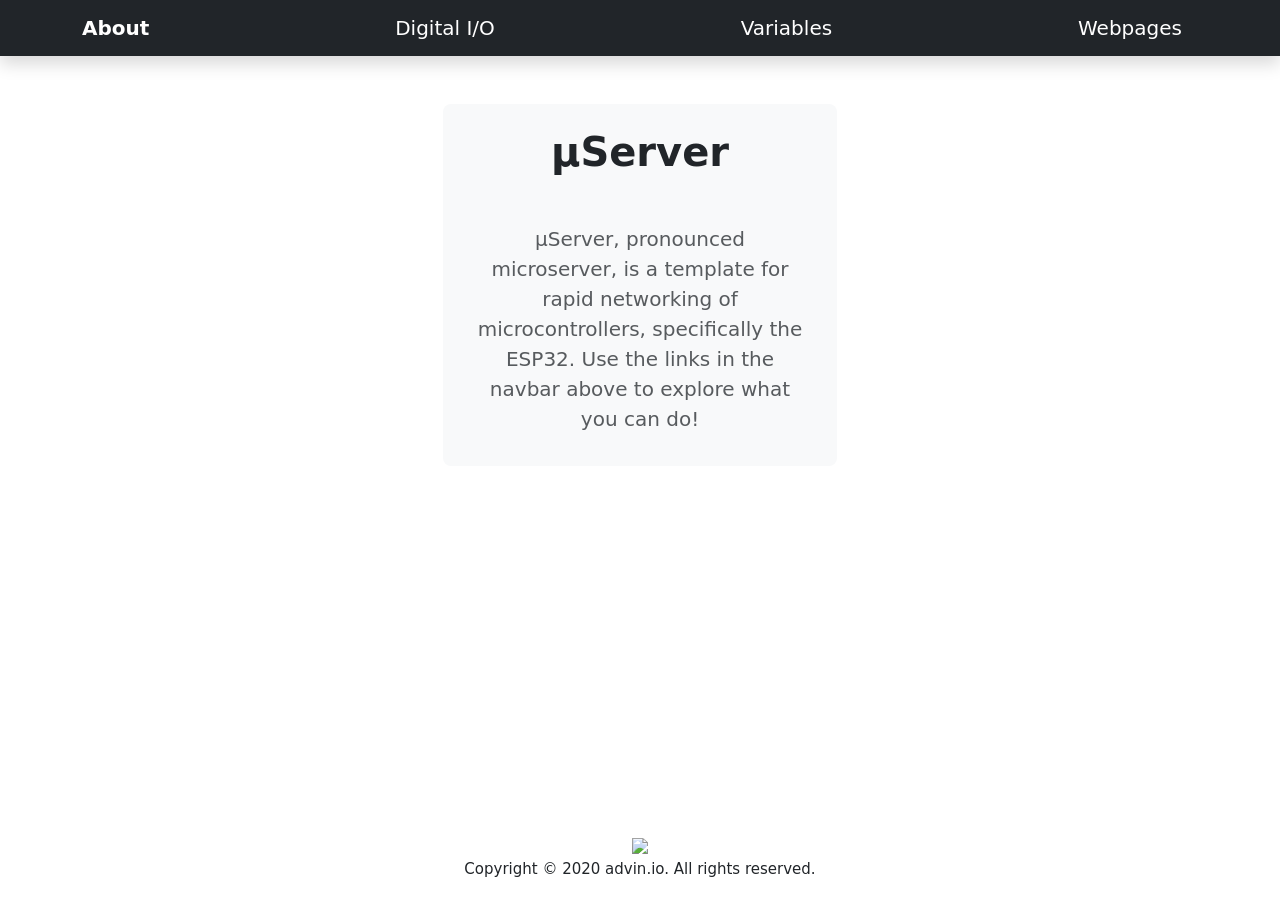
==== index.html @ f18a0798 "Bootstrap 5" ====
<!DOCTYPE html>
<html>
<head>
    <meta charset="utf-8">
    <meta name="viewport" content="width=device-width, initial-scale=1, shrink-to-fit=no">
    <link href="/style.css" rel="stylesheet">
    <link href="https://cdn.jsdelivr.net/npm/bootstrap@5.0.0-beta2/dist/css/bootstrap.min.css" rel="stylesheet" integrity="sha384-BmbxuPwQa2lc/FVzBcNJ7UAyJxM6wuqIj61tLrc4wSX0szH/Ev+nYRRuWlolflfl" crossorigin="anonymous">
    <script src="https://code.jquery.com/jquery-3.5.1.slim.min.js"></script>
    <title>uServer - Dev</title>
</head>

</body>
<header>
  <div class="navbar navbar-dark bg-dark shadow">
    <div class="container d-flex justify-content-between">
      <a href="/" class="navbar-brand d-flex align-items-center">
        <strong>About</strong>
      </a>
      <a href="/io.html" class="navbar-brand d-flex align-items-center">Digital I/O</a>
      <a href="/variables.html" class="navbar-brand d-flex align-items-center">Variables</a>
      <a href="/web.html" class="navbar-brand d-flex align-items-center">Webpages</a>
      </div>
  </div>
</header>
<main class="container-fluid">
  <div class="row p-5 justify-content-center">
      <div class="col-10 col-md-4 bg-light rounded-3 align-self-center text-center">
          <h1 class="p-4"><strong>&#956Server</strong></h1>
          <p class="lead text-muted p-3">&#956Server, pronounced microserver, is a template for rapid networking
            of microcontrollers, specifically the ESP32. Use the links in the
            navbar above to explore what you can do!
          </p>
      </div>
  </div>
</main>
</body>

<footer class="fixed-bottom">
      <div class="container-fluid">
          <div class="row">
            <div class="col text-center">
              <a href="http://advin.io/"><img src="https://drive.google.com/uc?id=19gtVzQTrjAqPSP7G1lUsRx8mjidmgyCA" width=150px></a>
              <p style="font-size: 15px">Copyright © 2020 advin.io. All rights reserved.</p>
            </div>
          </div>
      </div>
</footer>
</html>
---- style.css ----
.bd-placeholder-img {
  font-size: 1.125rem;
  text-anchor: middle;
  -webkit-user-select: none;
  -moz-user-select: none;
  -ms-user-select: none;
  user-select: none;
}

.jumbotron {
  padding-top: 3rem;
  padding-bottom: 3rem;
  margin-bottom: 0;
}

.jumbotron p:last-child {
  margin-bottom: 0;
}

.jumbotron h1 {
  font-weight: 300;
}

.jumbotron .container {
  max-width: 40rem;
}

footer {
  padding-top: 3rem;
  padding-bottom: 1rem;
}

footer p {
  margin-bottom: .25rem;
}

#myVideo {
  position: fixed;
  top: 0;
  min-height: 100%;
  z-index: -99;
}

.semitrans {
  background: rgba(255,255,255,.2); /*30% opaque white*/
}

.center {
  position: absolute;
  left: 0;
  right: 0;
  margin: auto;  
}

@media (min-width: 768px) {
  .jumbotron {
      padding-top: 6rem;
      padding-bottom: 6rem;
  }
  .bd-placeholder-img-lg {
      font-size: 3.5rem;
  }
}
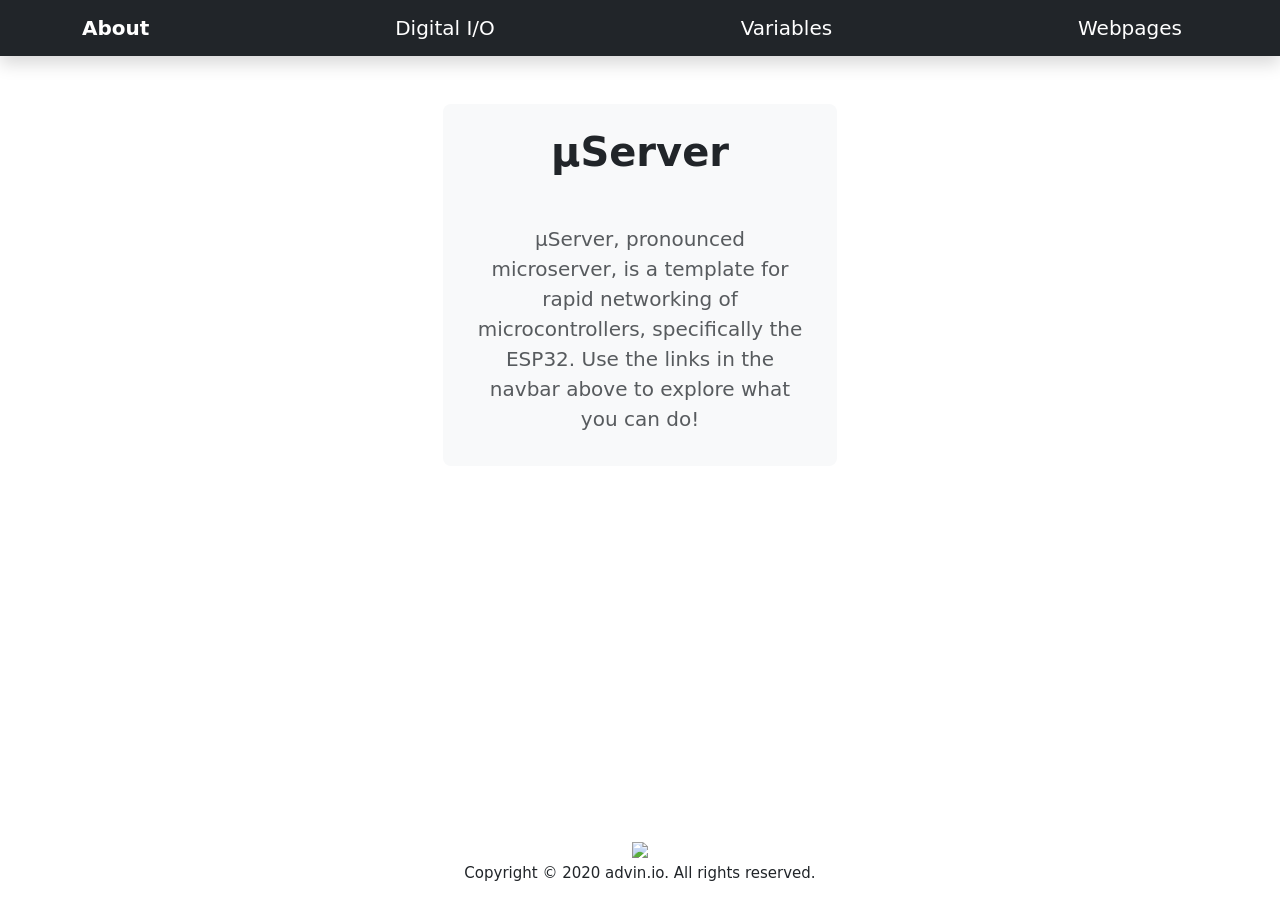
==== commit 53cc01cd: "Bootstrap 5" ====
--- a/index.html
+++ b/index.html
@@ -3,7 +3,7 @@
 <head>
     <meta charset="utf-8">
     <meta name="viewport" content="width=device-width, initial-scale=1, shrink-to-fit=no">
-    <link href="/style.css" rel="stylesheet">
+    <link href="/uServer/style.css" rel="stylesheet">
     <link href="https://cdn.jsdelivr.net/npm/bootstrap@5.0.0-beta2/dist/css/bootstrap.min.css" rel="stylesheet" integrity="sha384-BmbxuPwQa2lc/FVzBcNJ7UAyJxM6wuqIj61tLrc4wSX0szH/Ev+nYRRuWlolflfl" crossorigin="anonymous">
     <script src="https://code.jquery.com/jquery-3.5.1.slim.min.js"></script>
     <title>uServer - Dev</title>
@@ -13,12 +13,12 @@
 <header>
   <div class="navbar navbar-dark bg-dark shadow">
     <div class="container d-flex justify-content-between">
-      <a href="/" class="navbar-brand d-flex align-items-center">
+      <a href="/uServer/index.html" class="navbar-brand d-flex align-items-center">
         <strong>About</strong>
       </a>
-      <a href="/io.html" class="navbar-brand d-flex align-items-center">Digital I/O</a>
-      <a href="/variables.html" class="navbar-brand d-flex align-items-center">Variables</a>
-      <a href="/web.html" class="navbar-brand d-flex align-items-center">Webpages</a>
+      <a href="/uServer/io.html" class="navbar-brand d-flex align-items-center">Digital I/O</a>
+      <a href="/uServer/variables.html" class="navbar-brand d-flex align-items-center">Variables</a>
+      <a href="/uServer/web.html" class="navbar-brand d-flex align-items-center">Webpages</a>
       </div>
   </div>
 </header>
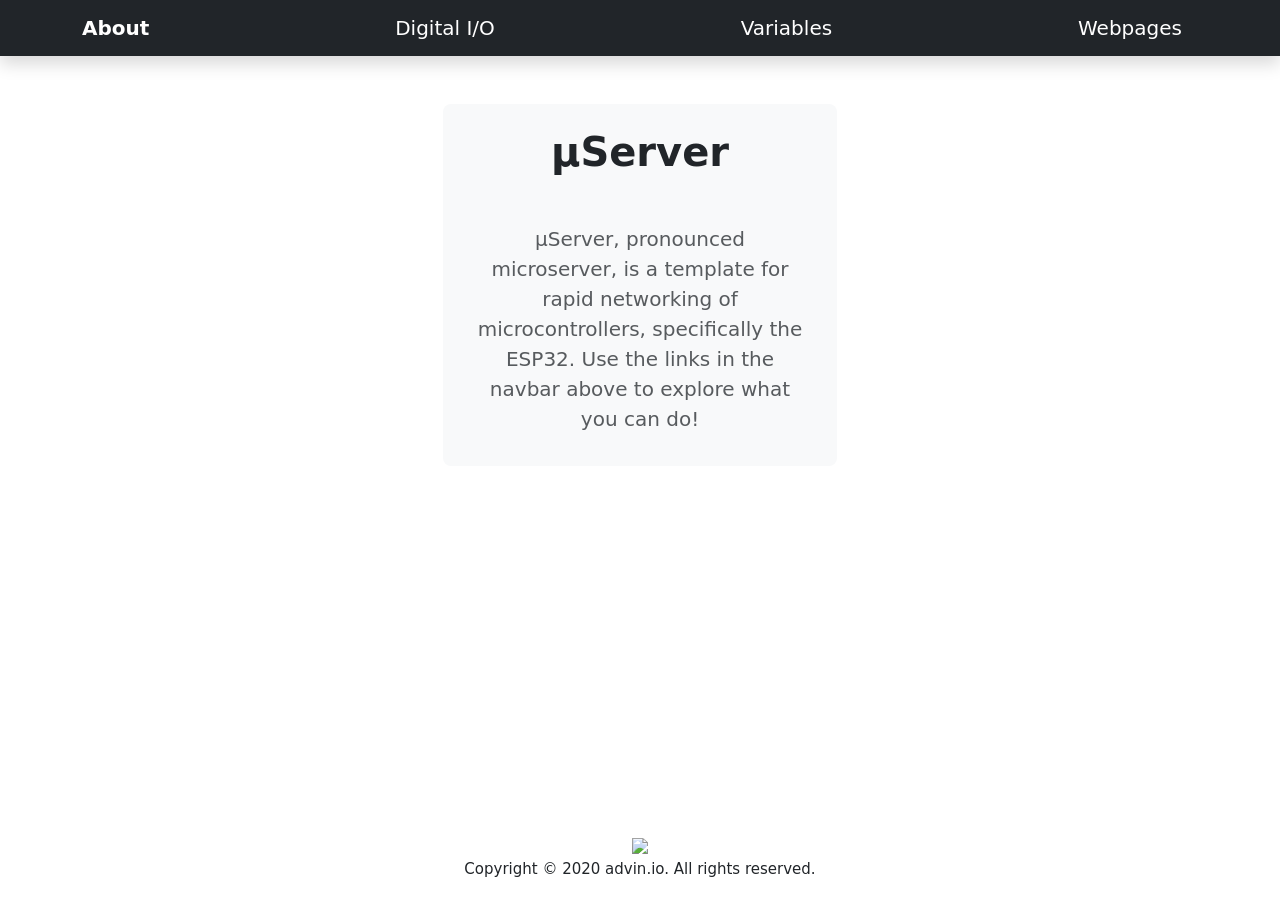
==== commit f6248a19: "Bootstrap 5" ====
--- a/index.html
+++ b/index.html
@@ -3,7 +3,7 @@
 <head>
     <meta charset="utf-8">
     <meta name="viewport" content="width=device-width, initial-scale=1, shrink-to-fit=no">
-    <link href="/uServer/style.css" rel="stylesheet">
+    <link href="/style.css" rel="stylesheet">
     <link href="https://cdn.jsdelivr.net/npm/bootstrap@5.0.0-beta2/dist/css/bootstrap.min.css" rel="stylesheet" integrity="sha384-BmbxuPwQa2lc/FVzBcNJ7UAyJxM6wuqIj61tLrc4wSX0szH/Ev+nYRRuWlolflfl" crossorigin="anonymous">
     <script src="https://code.jquery.com/jquery-3.5.1.slim.min.js"></script>
     <title>uServer - Dev</title>
@@ -13,12 +13,12 @@
 <header>
   <div class="navbar navbar-dark bg-dark shadow">
     <div class="container d-flex justify-content-between">
-      <a href="/uServer/index.html" class="navbar-brand d-flex align-items-center">
+      <a href="/" class="navbar-brand d-flex align-items-center">
         <strong>About</strong>
       </a>
-      <a href="/uServer/io.html" class="navbar-brand d-flex align-items-center">Digital I/O</a>
-      <a href="/uServer/variables.html" class="navbar-brand d-flex align-items-center">Variables</a>
-      <a href="/uServer/web.html" class="navbar-brand d-flex align-items-center">Webpages</a>
+      <a href="/io.html" class="navbar-brand d-flex align-items-center">Digital I/O</a>
+      <a href="/variables.html" class="navbar-brand d-flex align-items-center">Variables</a>
+      <a href="/web.html" class="navbar-brand d-flex align-items-center">Webpages</a>
       </div>
   </div>
 </header>
--- a/style.css
+++ b/style.css
@@ -0,0 +1,63 @@
+.bd-placeholder-img {
+  font-size: 1.125rem;
+  text-anchor: middle;
+  -webkit-user-select: none;
+  -moz-user-select: none;
+  -ms-user-select: none;
+  user-select: none;
+}
+
+.jumbotron {
+  padding-top: 3rem;
+  padding-bottom: 3rem;
+  margin-bottom: 0;
+}
+
+.jumbotron p:last-child {
+  margin-bottom: 0;
+}
+
+.jumbotron h1 {
+  font-weight: 300;
+}
+
+.jumbotron .container {
+  max-width: 40rem;
+}
+
+footer {
+  padding-top: 3rem;
+  padding-bottom: 1rem;
+}
+
+footer p {
+  margin-bottom: .25rem;
+}
+
+#myVideo {
+  position: fixed;
+  top: 0;
+  min-height: 100%;
+  z-index: -99;
+}
+
+.semitrans {
+  background: rgba(255,255,255,.2); /*30% opaque white*/
+}
+
+.center {
+  position: absolute;
+  left: 0;
+  right: 0;
+  margin: auto;  
+}
+
+@media (min-width: 768px) {
+  .jumbotron {
+      padding-top: 6rem;
+      padding-bottom: 6rem;
+  }
+  .bd-placeholder-img-lg {
+      font-size: 3.5rem;
+  }
+}
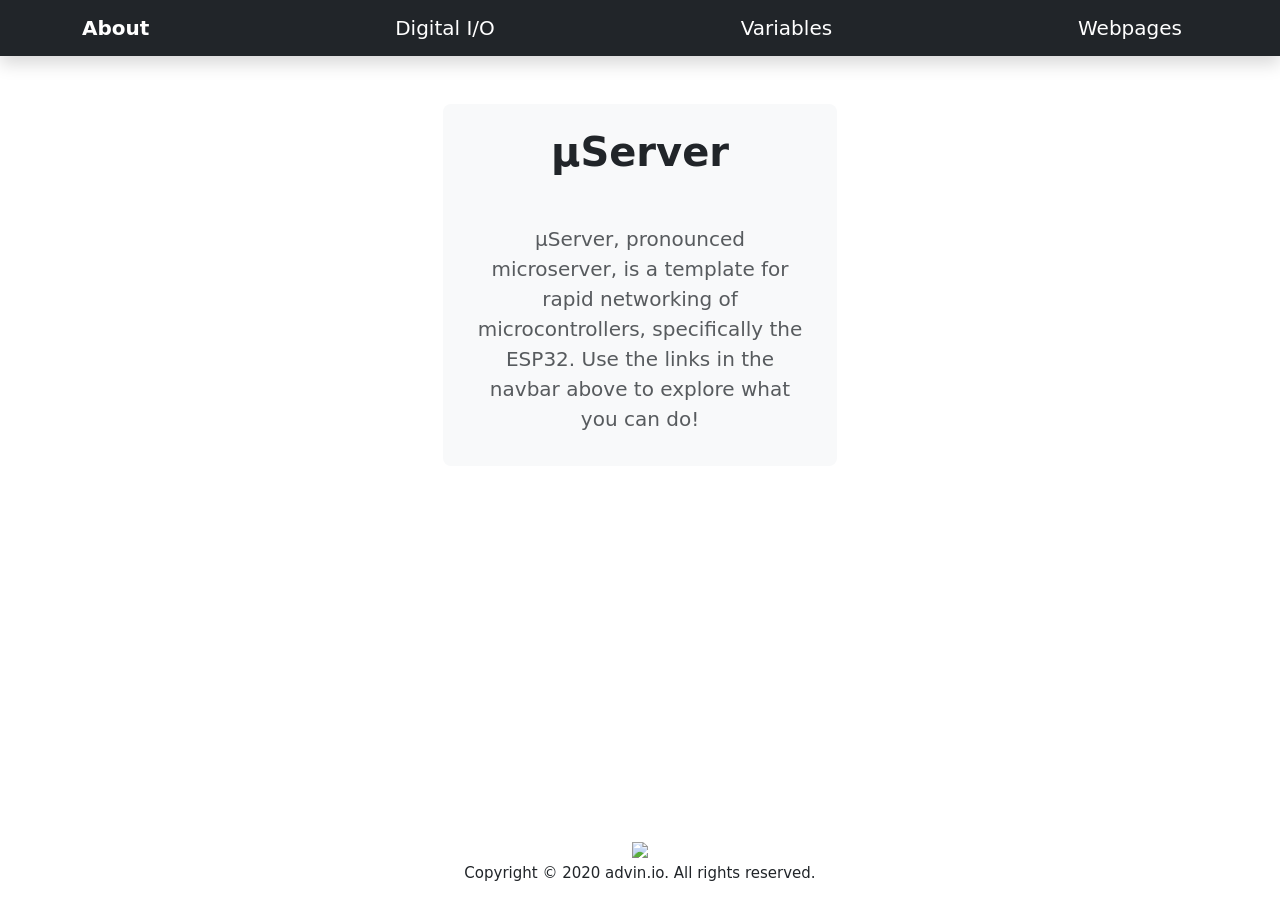
==== commit d23fb2a8: "Bootstrap 5" ====
--- a/index.html
+++ b/index.html
@@ -3,7 +3,7 @@
 <head>
     <meta charset="utf-8">
     <meta name="viewport" content="width=device-width, initial-scale=1, shrink-to-fit=no">
-    <link href="/style.css" rel="stylesheet">
+    <link href="/uServer/style.css" rel="stylesheet">
     <link href="https://cdn.jsdelivr.net/npm/bootstrap@5.0.0-beta2/dist/css/bootstrap.min.css" rel="stylesheet" integrity="sha384-BmbxuPwQa2lc/FVzBcNJ7UAyJxM6wuqIj61tLrc4wSX0szH/Ev+nYRRuWlolflfl" crossorigin="anonymous">
     <script src="https://code.jquery.com/jquery-3.5.1.slim.min.js"></script>
     <title>uServer - Dev</title>
@@ -13,12 +13,12 @@
 <header>
   <div class="navbar navbar-dark bg-dark shadow">
     <div class="container d-flex justify-content-between">
-      <a href="/" class="navbar-brand d-flex align-items-center">
+      <a href="/uServer/index.html" class="navbar-brand d-flex align-items-center">
         <strong>About</strong>
       </a>
-      <a href="/io.html" class="navbar-brand d-flex align-items-center">Digital I/O</a>
-      <a href="/variables.html" class="navbar-brand d-flex align-items-center">Variables</a>
-      <a href="/web.html" class="navbar-brand d-flex align-items-center">Webpages</a>
+      <a href="/uServer/io.html" class="navbar-brand d-flex align-items-center">Digital I/O</a>
+      <a href="/uServer/variables.html" class="navbar-brand d-flex align-items-center">Variables</a>
+      <a href="/uServer/web.html" class="navbar-brand d-flex align-items-center">Webpages</a>
       </div>
   </div>
 </header>
